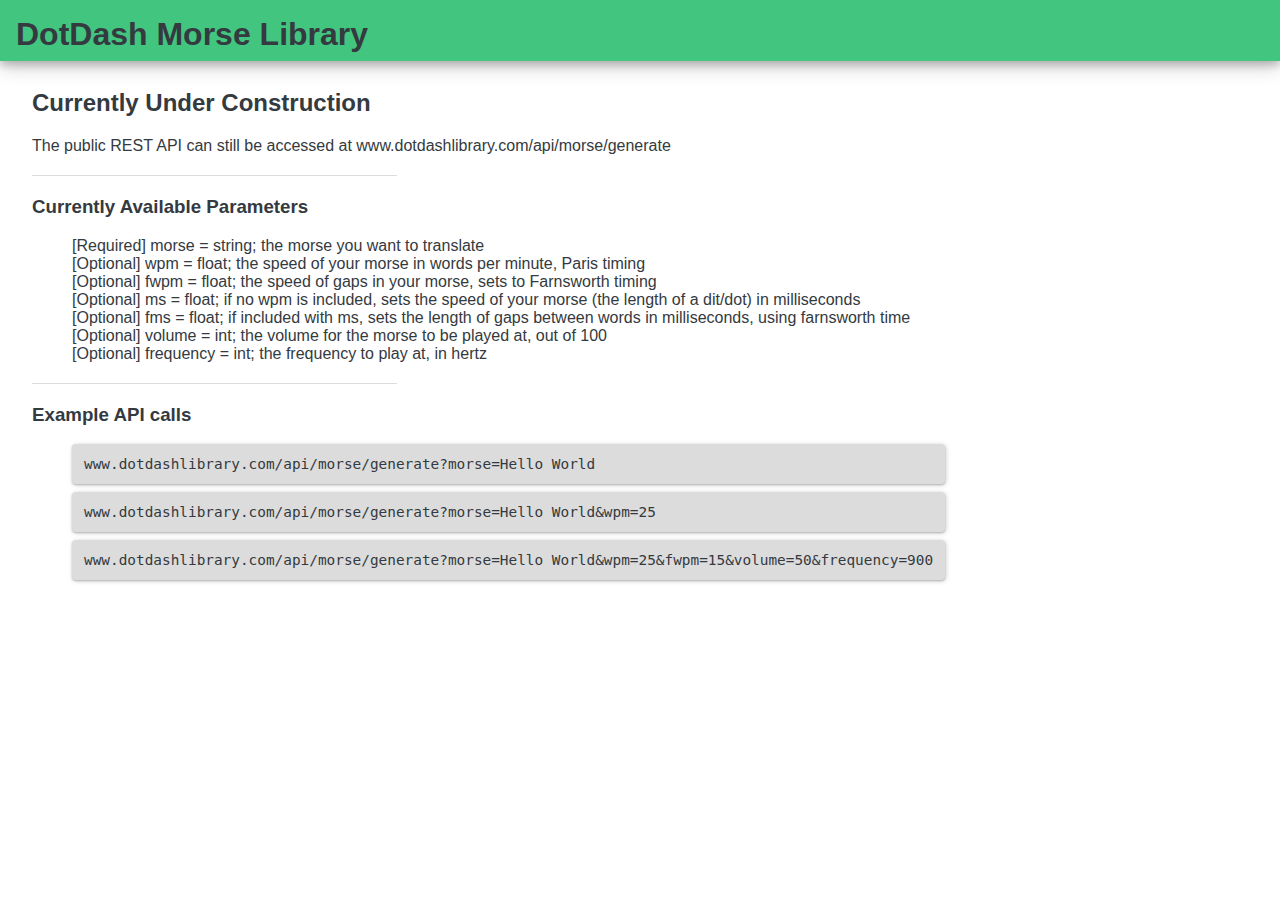
==== src/main/resources/static/index.html @ 23bdb9c5 "moved business logic into MorseService" ====
<!DOCTYPE html>
<html lang="en">
<head>
    <meta charset="UTF-8">
    <title>DotDash Morse Library</title>
    <link rel="stylesheet" href="./css/main.css">
</head>
<body>
    <header>
        <H1>DotDash Morse Library</H1>
    </header>

    <main>
    <section>
        <H2>Currently Under Construction</H2>
        <p>The public REST API can still be accessed at www.dotdashlibrary.com/api/morse/generate</p>
    </section>
    <div>
        <h3>Currently Available Parameters</h3>
        <ul>

            <li>[Required] morse = string; the morse you want to translate</li>
            <li> [Optional] wpm = float; the speed of your morse in words per minute, Paris timing</li>
            <li> [Optional] fwpm = float; the speed of gaps in your morse, sets to Farnsworth timing</li>
            <li> [Optional] ms = float; if no wpm is included, sets the speed of your morse (the length of a dit/dot) in milliseconds</li>
            <li> [Optional] fms = float; if included with ms, sets the length of gaps between words in milliseconds, using farnsworth time</li>
            <li> [Optional] volume = int; the volume for the morse to be played at, out of 100</li>
            <li> [Optional] frequency = int; the frequency to play at, in hertz</li>
        </ul>
    </div>
    <div>
        <h3>Example API calls </h3>
        <ul>
            <li class="request-example">www.dotdashlibrary.com/api/morse/generate?morse=Hello World</li>
            <li class="request-example">www.dotdashlibrary.com/api/morse/generate?morse=Hello World&wpm=25</li>
            <li class="request-example">www.dotdashlibrary.com/api/morse/generate?morse=Hello World&wpm=25&fwpm=15&volume=50&frequency=900</li>
        </ul>
    </div>
    </main>
</body>
</html>
---- src/main/resources/static/css/main.css ----
:root {
    --primary: #42c57f;
    --secondary: #2ba65e;
    --success: #15e315;
    --info: #09d4e3;
    --warning: #f0ad4e;
    --danger: #d9534f;
    --light: #f0f0f0;
    --light-secondary: #dcdcdc;
    --dark: #343a40;
}

body {
    margin: 0;
    padding: 0;
    position: sticky;
    font-family: "Roboto Light", "Helvetica Neue", Helvetica, Arial, sans-serif;
    color: var(--dark);
}


header {
    padding: 0 0 0 0;
    position: sticky;
    top: 0;
    background-color: var(--primary);
    box-shadow: 0 4px 8px 0 rgba(0, 0, 0, 0.2), 0 6px 20px 0 rgba(0, 0, 0, 0.19);

}

body > *:not(header) {
    padding: 0.5rem 2em;
}

main > *:not(:last-child)::after {
    content: "";
    display: block;
    height: 1px;
    background-color: var(--light-secondary);
    margin: 20px 0;
    width: 30%;
}

header h1 {
    margin: 0;
    padding: 1rem 0 0.5rem 1rem;
    color: var(--dark);
}

ul {
    list-style: none;
    min-width: fit-content;
    width: 70%;
}

.request-example {
    background-color: var(--light-secondary);
    font-family: monospace !important;

    font-size: 0.9rem;
    padding: 0.75rem;
    margin: 0.5rem 0;
    border-radius: 0.25rem;
    box-shadow: 1px 1px 5px 0 rgba(0, 0, 0, 0.2), 0 1px 2px 0 rgba(0, 0, 0, 0.19);
}
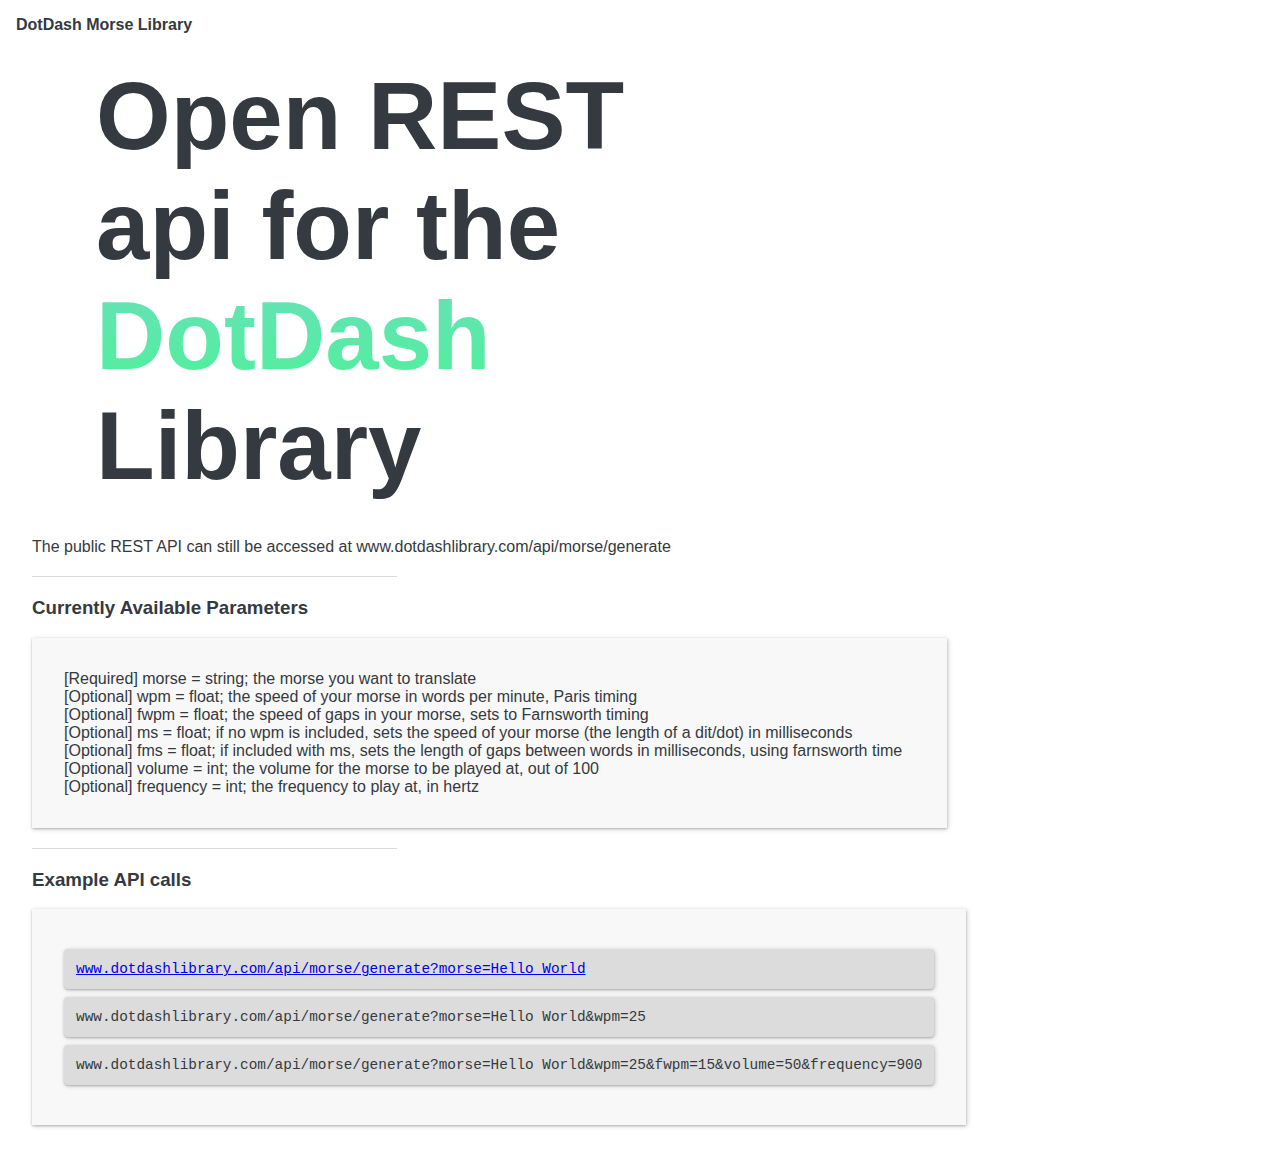
==== commit 418cfbec: "CSS changes & added favicon" ====
--- a/src/main/resources/static/index.html
+++ b/src/main/resources/static/index.html
@@ -4,15 +4,23 @@
     <meta charset="UTF-8">
     <title>DotDash Morse Library</title>
     <link rel="stylesheet" href="./css/main.css">
+
+    <link rel="icon" type="image/png" href="/favicon-96x96.png" sizes="96x96" />
+    <link rel="icon" type="image/svg+xml" href="/favicon.svg" />
+    <link rel="shortcut icon" href="/favicon.ico" />
+    <link rel="apple-touch-icon" sizes="180x180" href="/apple-touch-icon.png" />
+    <meta name="apple-mobile-web-app-title" content="MyWebSite" />
+    <link rel="manifest" href="/site.webmanifest" />
 </head>
 <body>
     <header>
         <H1>DotDash Morse Library</H1>
     </header>
-
+    <section id="title">
+        <H1>Open REST api for the <a href="https://www.github.com/MCannavan/DotDashLib">DotDash</a> Library</H1>
+    </section>
     <main>
     <section>
-        <H2>Currently Under Construction</H2>
         <p>The public REST API can still be accessed at www.dotdashlibrary.com/api/morse/generate</p>
     </section>
     <div>
@@ -31,7 +39,9 @@
     <div>
         <h3>Example API calls </h3>
         <ul>
-            <li class="request-example">www.dotdashlibrary.com/api/morse/generate?morse=Hello World</li>
+            <li class="request-example">
+            <a href="api/morse/generate?morse=Hello World">www.dotdashlibrary.com/api/morse/generate?morse=Hello World</a>
+            </li>
             <li class="request-example">www.dotdashlibrary.com/api/morse/generate?morse=Hello World&wpm=25</li>
             <li class="request-example">www.dotdashlibrary.com/api/morse/generate?morse=Hello World&wpm=25&fwpm=15&volume=50&frequency=900</li>
         </ul>
--- a/src/main/resources/static/css/main.css
+++ b/src/main/resources/static/css/main.css
@@ -1,10 +1,13 @@
 :root {
-    --primary: #42c57f;
+    --primary: #55fca3;
+    --primary-grad: linear-gradient(0deg, rgb(80, 240, 155) 0%, rgb(103, 225, 184) 100%);
+    --primary-grad-hover: linear-gradient(0deg, rgb(88, 255, 167) 0%, rgb(118, 255, 209) 100%);
     --secondary: #2ba65e;
     --success: #15e315;
     --info: #09d4e3;
     --warning: #f0ad4e;
     --danger: #d9534f;
+    --lighter: #f8f8f8;
     --light: #f0f0f0;
     --light-secondary: #dcdcdc;
     --dark: #343a40;
@@ -21,11 +24,8 @@
 
 header {
     padding: 0 0 0 0;
-    position: sticky;
-    top: 0;
-    background-color: var(--primary);
-    box-shadow: 0 4px 8px 0 rgba(0, 0, 0, 0.2), 0 6px 20px 0 rgba(0, 0, 0, 0.19);
-
+    height: 3rem;
+    font-size: 0.5em;
 }
 
 body > *:not(header) {
@@ -47,10 +47,29 @@
     color: var(--dark);
 }
 
+h1 a {
+    background: var(--primary-grad);
+    -webkit-background-clip: text;
+    -webkit-text-fill-color: transparent;
+    text-decoration: none;
+
+}
+
+h1 a:hover {
+    background: var(--primary-grad-hover);
+    -webkit-background-clip: text;
+    -webkit-text-fill-color: transparent;
+    text-decoration: none;
+
+}
+
 ul {
+    background-color: var(--lighter);
+    padding: 2rem;
     list-style: none;
     min-width: fit-content;
     width: 70%;
+    box-shadow: 1px 1px 5px 0 rgba(0, 0, 0, 0.2), 0 1px 2px 0 rgba(0, 0, 0, 0.19);
 }
 
 .request-example {
@@ -63,3 +82,12 @@
     border-radius: 0.25rem;
     box-shadow: 1px 1px 5px 0 rgba(0, 0, 0, 0.2), 0 1px 2px 0 rgba(0, 0, 0, 0.19);
 }
+
+#title {
+    height: 50vh;
+    width: 50%;
+    display: flex;
+    align-items: center;
+    justify-content: center;
+    font-size: 3rem;
+}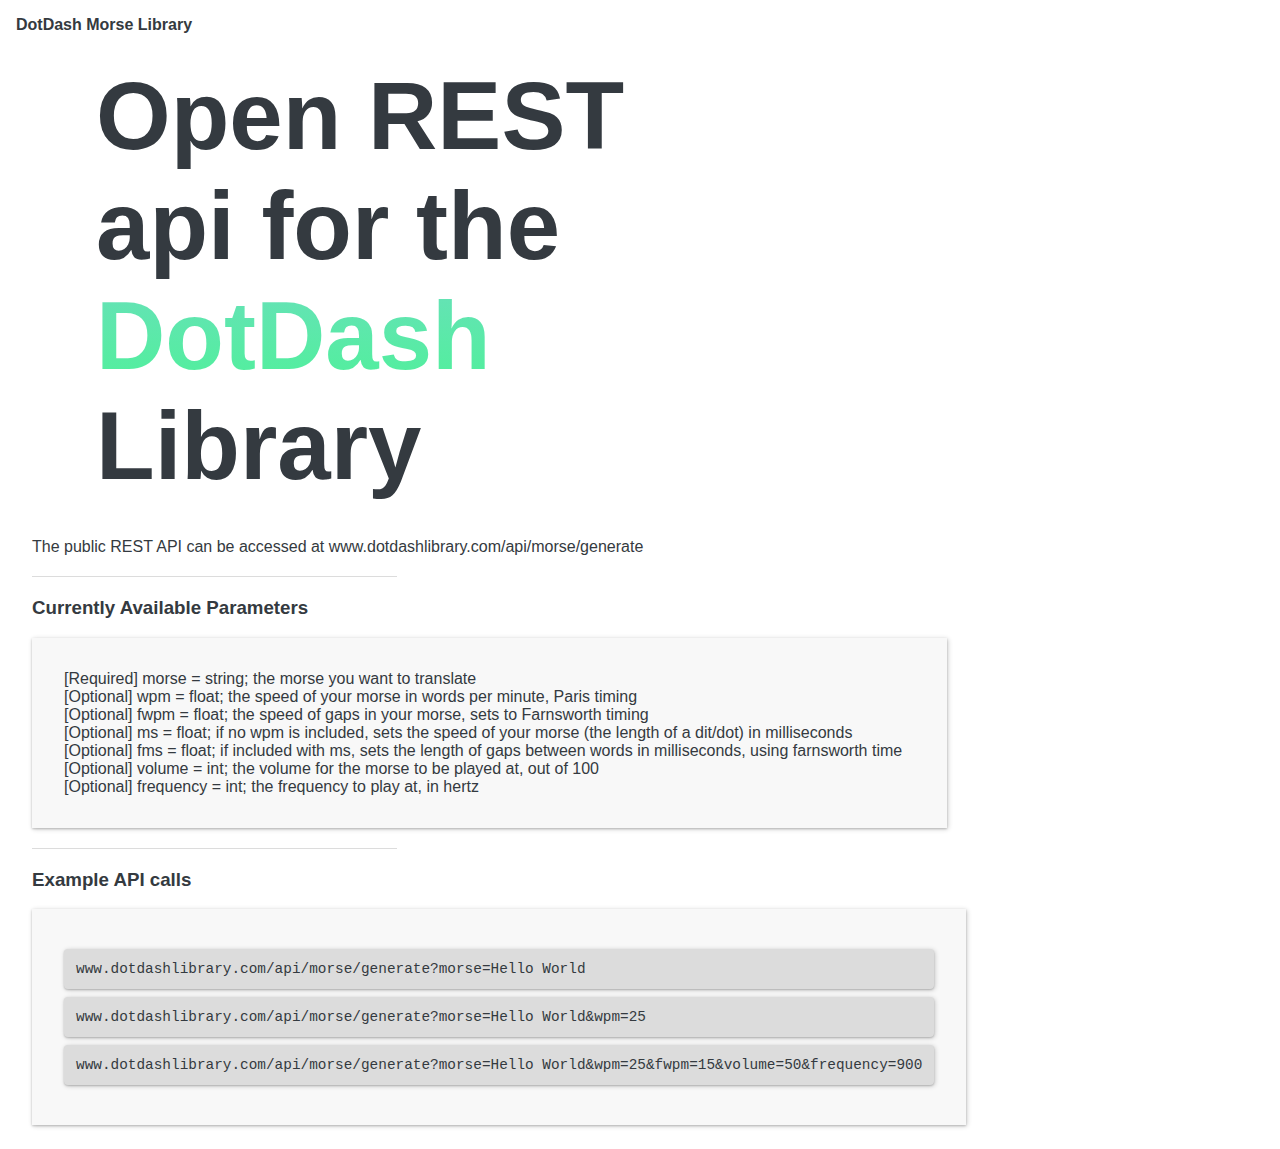
==== commit 85300015: "CSS changes" ====
--- a/src/main/resources/static/index.html
+++ b/src/main/resources/static/index.html
@@ -9,7 +9,7 @@
     <link rel="icon" type="image/svg+xml" href="/favicon.svg" />
     <link rel="shortcut icon" href="/favicon.ico" />
     <link rel="apple-touch-icon" sizes="180x180" href="/apple-touch-icon.png" />
-    <meta name="apple-mobile-web-app-title" content="MyWebSite" />
+    <meta name="apple-mobile-web-app-title" content="DotDash Library" />
     <link rel="manifest" href="/site.webmanifest" />
 </head>
 <body>
@@ -21,7 +21,7 @@
     </section>
     <main>
     <section>
-        <p>The public REST API can still be accessed at www.dotdashlibrary.com/api/morse/generate</p>
+        <p>The public REST API can be accessed at www.dotdashlibrary.com/api/morse/generate</p>
     </section>
     <div>
         <h3>Currently Available Parameters</h3>
@@ -42,8 +42,11 @@
             <li class="request-example">
             <a href="api/morse/generate?morse=Hello World">www.dotdashlibrary.com/api/morse/generate?morse=Hello World</a>
             </li>
-            <li class="request-example">www.dotdashlibrary.com/api/morse/generate?morse=Hello World&wpm=25</li>
-            <li class="request-example">www.dotdashlibrary.com/api/morse/generate?morse=Hello World&wpm=25&fwpm=15&volume=50&frequency=900</li>
+            <li class="request-example">
+                <a href="api/morse/generate?morse=Hello World&wpm=25">www.dotdashlibrary.com/api/morse/generate?morse=Hello World&wpm=25</a></li>
+            <li class="request-example">
+                <a href="api/morse/generate?morse=Hello World&wpm=25&fwpm=15&volume=50&frequency=900">www.dotdashlibrary.com/api/morse/generate?morse=Hello World&wpm=25&fwpm=15&volume=50&frequency=900</a>
+            </li>
         </ul>
     </div>
     </main>
--- a/src/main/resources/static/css/main.css
+++ b/src/main/resources/static/css/main.css
@@ -72,6 +72,15 @@
     box-shadow: 1px 1px 5px 0 rgba(0, 0, 0, 0.2), 0 1px 2px 0 rgba(0, 0, 0, 0.19);
 }
 
+li a {
+    color: var(--dark);
+    text-decoration: none;
+}
+
+li a:hover {
+    color: var(--secondary);
+}
+
 .request-example {
     background-color: var(--light-secondary);
     font-family: monospace !important;
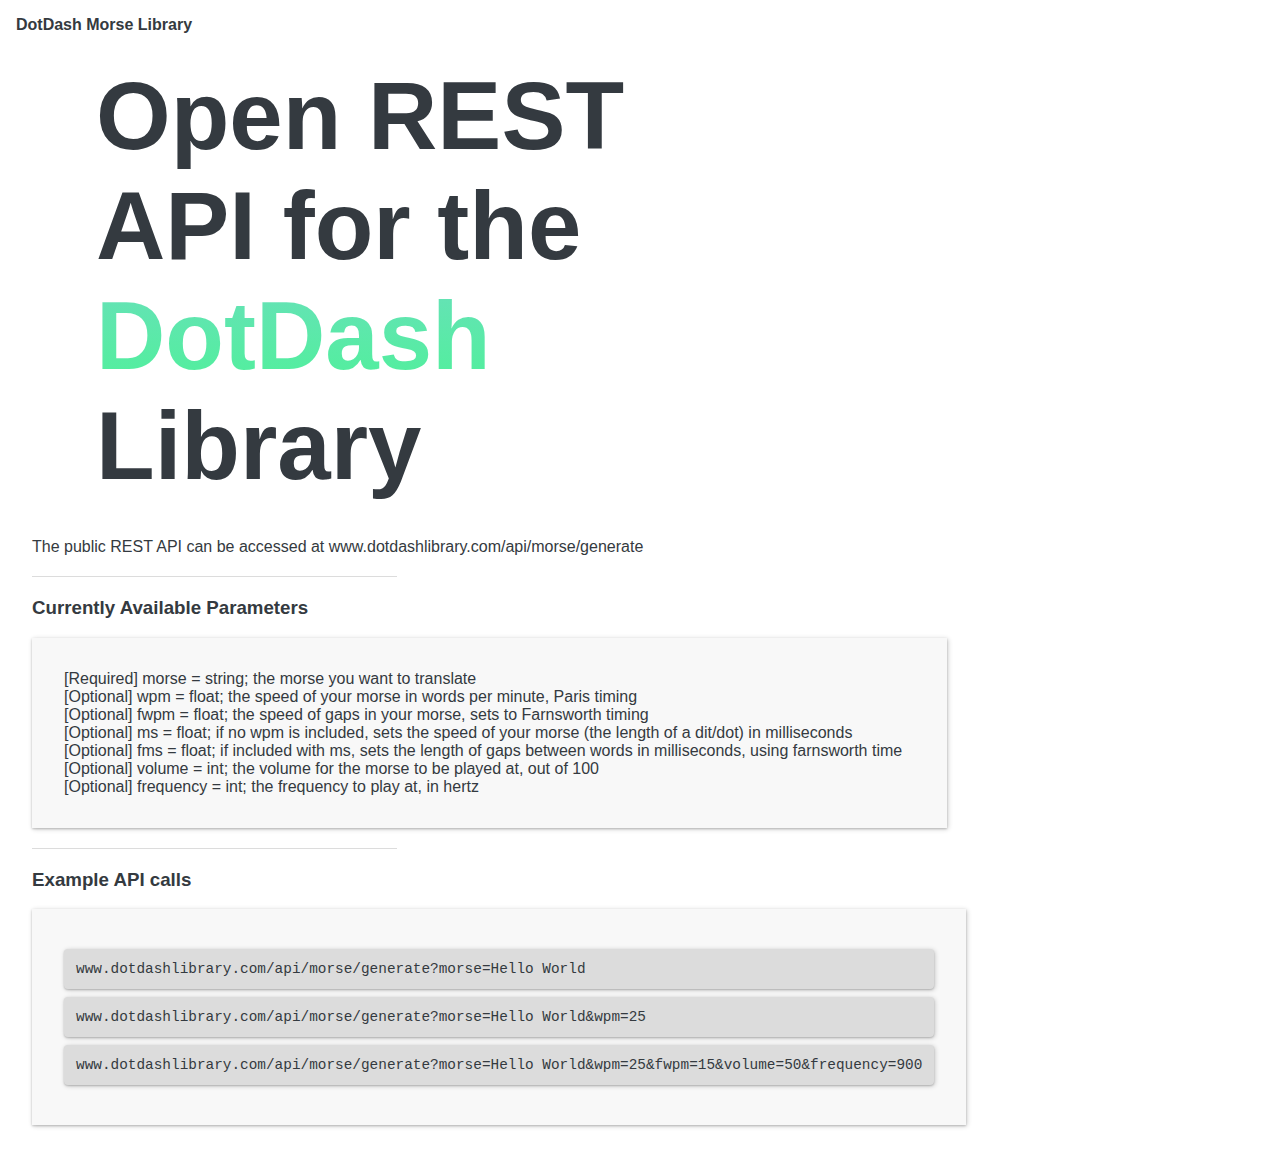
==== commit fde93421: "CSS changes" ====
--- a/src/main/resources/static/index.html
+++ b/src/main/resources/static/index.html
@@ -17,7 +17,7 @@
         <H1>DotDash Morse Library</H1>
     </header>
     <section id="title">
-        <H1>Open REST api for the <a href="https://www.github.com/MCannavan/DotDashLib">DotDash</a> Library</H1>
+        <H1>Open REST API for the <a href="https://www.github.com/MCannavan/DotDashLib">DotDash</a> Library</H1>
     </section>
     <main>
     <section>
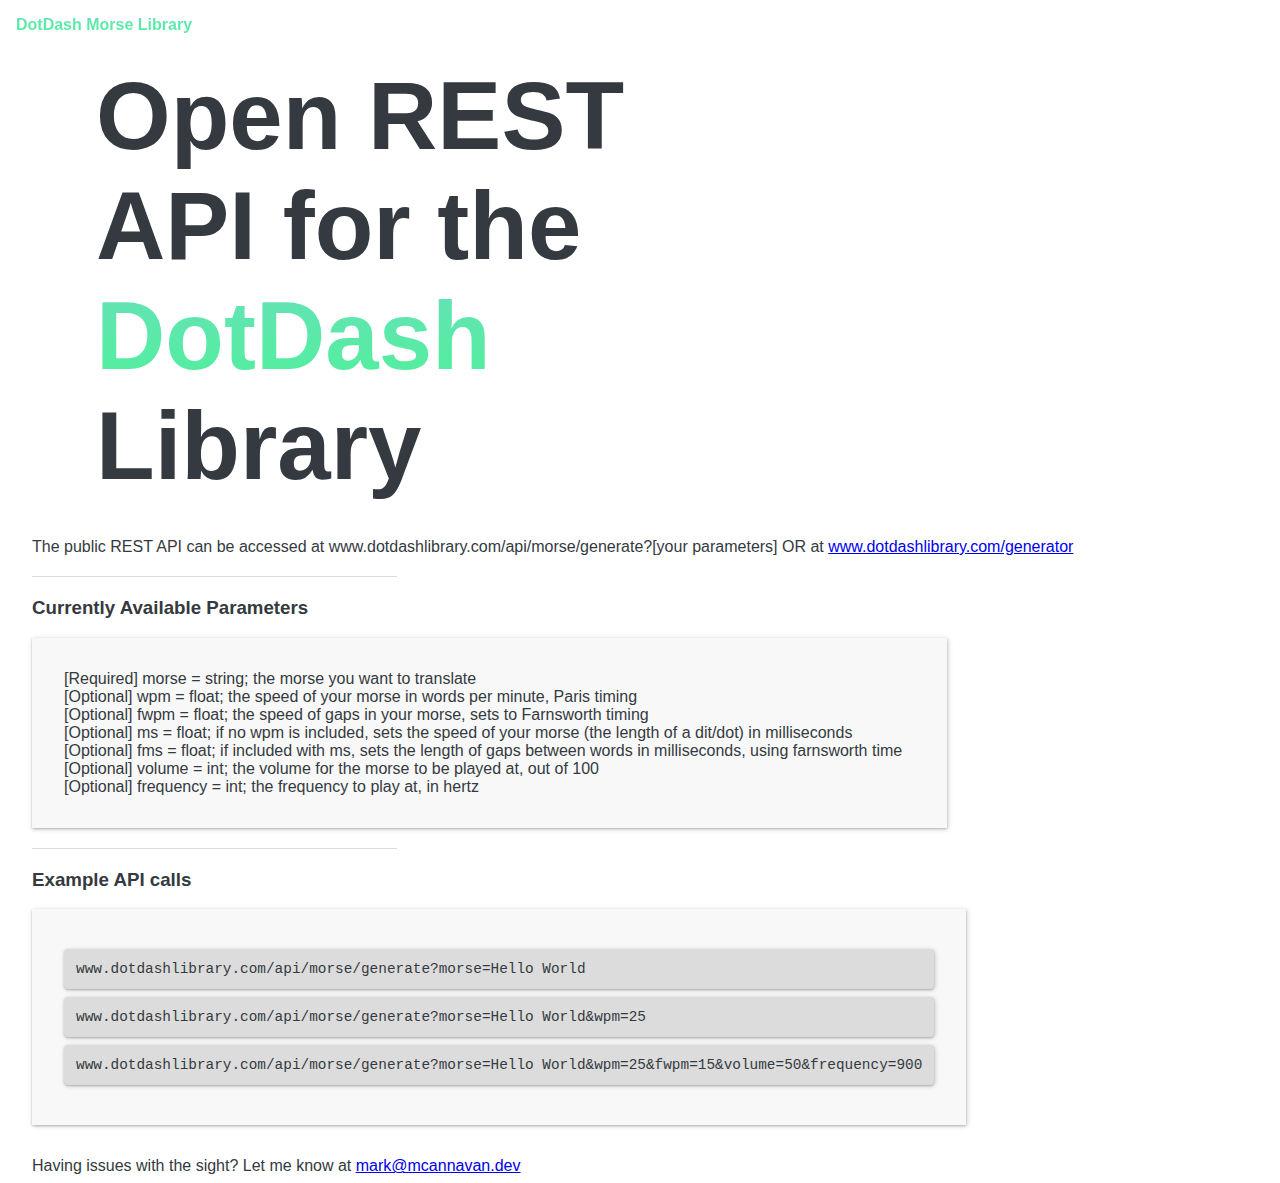
==== commit 699c1822: "added footer" ====
--- a/src/main/resources/static/index.html
+++ b/src/main/resources/static/index.html
@@ -3,25 +3,25 @@
 <head>
     <meta charset="UTF-8">
     <title>DotDash Morse Library</title>
-    <link rel="stylesheet" href="./css/main.css">
+    <link rel="stylesheet" href="css/main.css">
 
-    <link rel="icon" type="image/png" href="/favicon-96x96.png" sizes="96x96" />
-    <link rel="icon" type="image/svg+xml" href="/favicon.svg" />
-    <link rel="shortcut icon" href="/favicon.ico" />
-    <link rel="apple-touch-icon" sizes="180x180" href="/apple-touch-icon.png" />
+    <link rel="icon" type="image/png" href="/icons/favicon-96x96.png" sizes="96x96" />
+    <link rel="icon" type="image/svg+xml" href="/icons/favicon.svg" />
+    <link rel="shortcut icon" href="/icons/favicon.ico" />
+    <link rel="apple-touch-icon" sizes="180x180" href="/icons/apple-touch-icon.png" />
     <meta name="apple-mobile-web-app-title" content="DotDash Library" />
-    <link rel="manifest" href="/site.webmanifest" />
+    <link rel="manifest" href="/icons/site.webmanifest" />
 </head>
 <body>
-    <header>
-        <H1>DotDash Morse Library</H1>
+    <header th:fragment="header">
+        <H1><a href="">DotDash Morse Library</a></H1>
     </header>
     <section id="title">
         <H1>Open REST API for the <a href="https://www.github.com/MCannavan/DotDashLib">DotDash</a> Library</H1>
     </section>
     <main>
     <section>
-        <p>The public REST API can be accessed at www.dotdashlibrary.com/api/morse/generate</p>
+        <p>The public REST API can be accessed at www.dotdashlibrary.com/api/morse/generate?[your parameters] OR at <a href="/generator">www.dotdashlibrary.com/generator</a> </p>
     </section>
     <div>
         <h3>Currently Available Parameters</h3>
@@ -51,4 +51,8 @@
     </div>
     </main>
 </body>
+<footer th:fragment="footer">
+
+    <span>Having issues with the sight? Let me know at <a href="mailto:mark@mcannavan.dev">mark@mcannavan.dev</a></span>
+</footer>
 </html>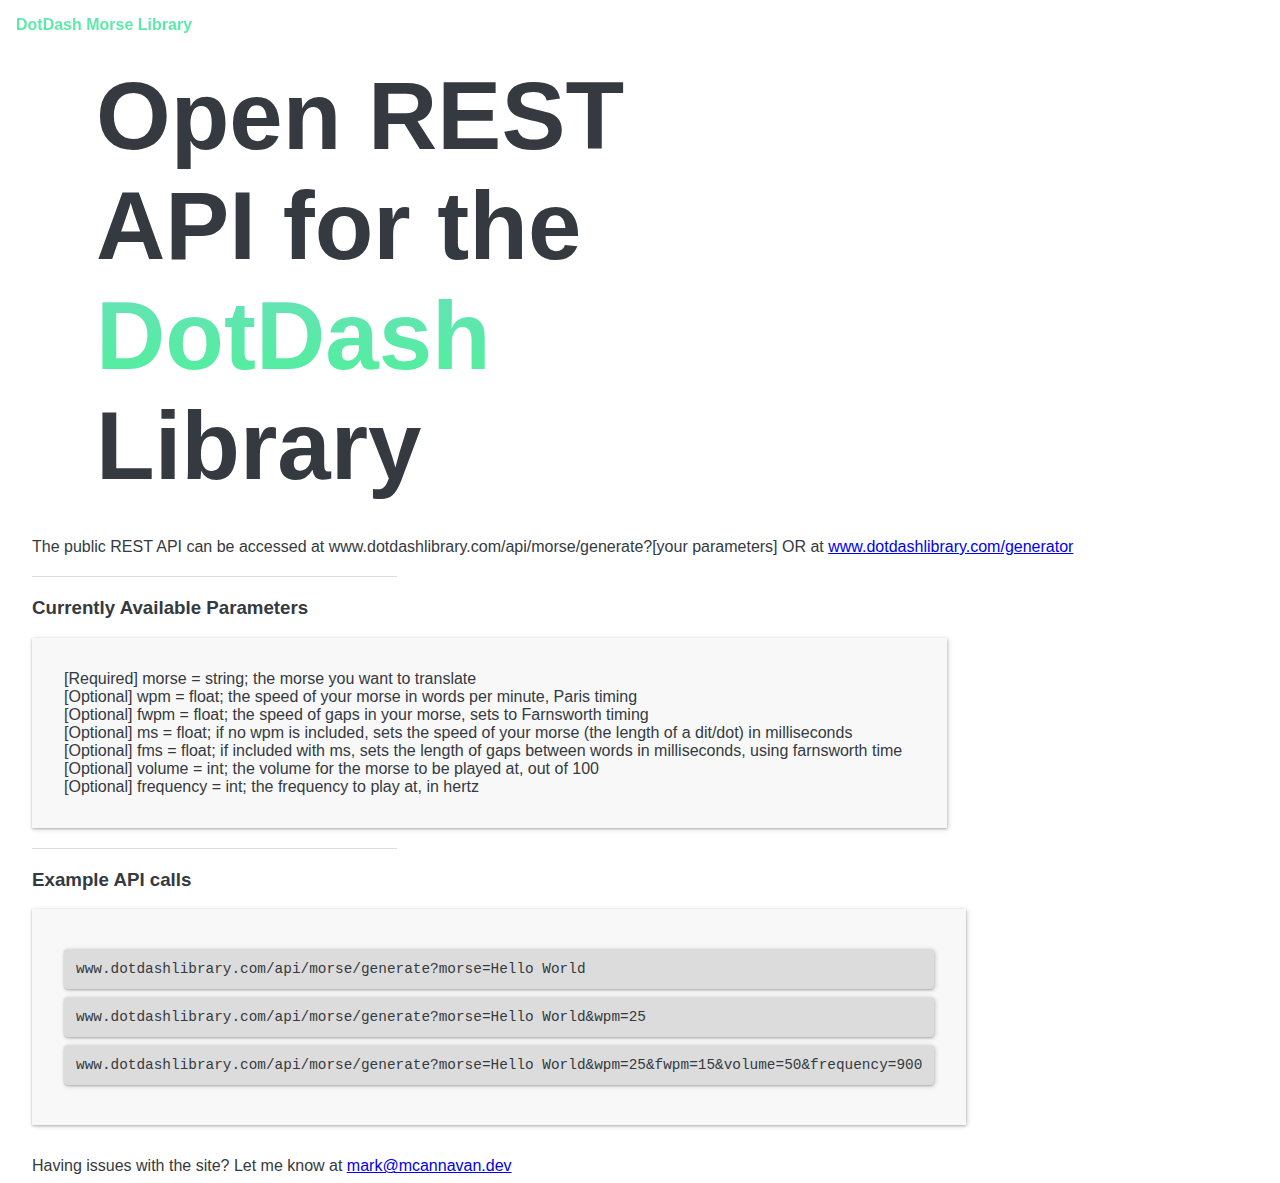
==== commit 20c2bdc5: "fixed typo" ====
--- a/src/main/resources/static/index.html
+++ b/src/main/resources/static/index.html
@@ -53,6 +53,6 @@
 </body>
 <footer th:fragment="footer">
 
-    <span>Having issues with the sight? Let me know at <a href="mailto:mark@mcannavan.dev">mark@mcannavan.dev</a></span>
+    <span>Having issues with the site? Let me know at <a href="mailto:mark@mcannavan.dev">mark@mcannavan.dev</a></span>
 </footer>
 </html>